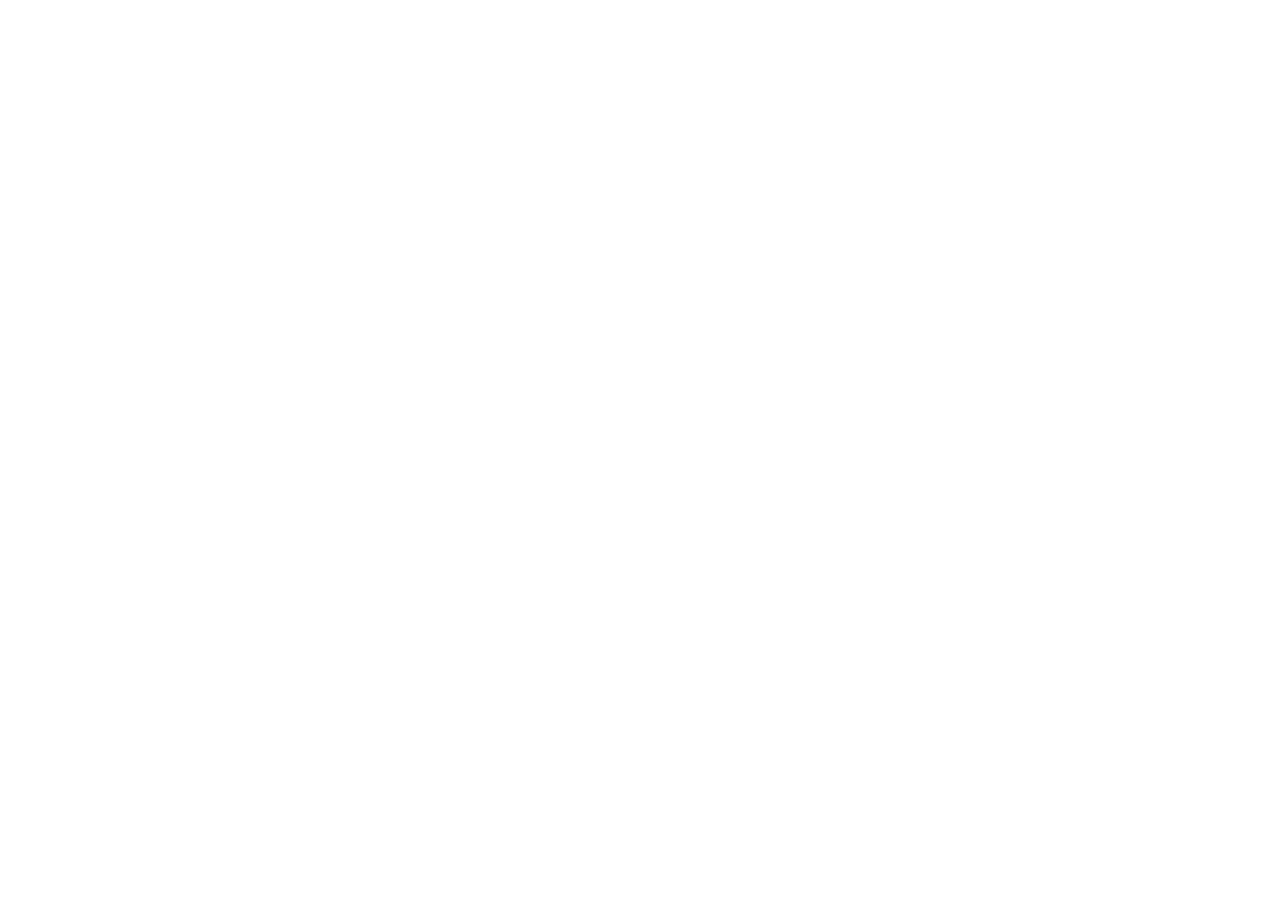
==== harjoitusajat.html @ 08e4cf1f "uusi" ====
<!DOCTYPE html>
<html lang="en">
<head>
    <meta charset="UTF-8">
    <meta name="viewport" content="width=device-width, initial-scale=1.0">
    <meta name="robots" content="noindex">
    <meta name="googlebot" content="noindex">
    <link rel="stylesheet" href="tyyli.css">
    <link href="https://fonts.googleapis.com/css?family=Rosario" rel="stylesheet"/>
    <link href='https://fonts.googleapis.com/css?family=Libre Franklin' rel='stylesheet'>
    <!--<meta keywords="Taekwondo Liminka">-->
    <title>Harhoitusajat</title>
</head>
<body>
    
</body>
</html>
---- tyyli.css ----
body {
    background-color: #ffff; /*#97c1a7*/
    
}

* {
    box-sizing: border-box;
}

.header {
    background-color: #97c1a7;
    padding: 10px;
    text-align: center;
}

/* Style the top navigation bar */
.topnav {
    overflow: hidden;
    background-color: #2f824f;
  }
  
  /* Style the topnav links jos laitay ne linkit siis tänne*/
  .topnav a {
    float: left;
    display: block;
    color: #f2f2f2;
    text-align: center;
    padding: 14px 16px;
    text-decoration: none;
  }
  
  /* Change color on hover eli mikä väri jos oot linkin päällä*/
  .topnav a:hover {
    background-color: #ddd;
    color: black;
  }

/* Create three equal columns that floats next to each other */
.column {
    float: left;
    width: 50%;
    padding: 15px;
  }
  
  /* Clear floats after the columns */
  .row::after {
    content: "";
    display: table;
    clear: both;
  }

  .footer {
    background-color: #004749;
    text-align: center;
    padding: 10px;
  }
  
  /* Responsive layout - makes the three columns stack on top of each other instead of next to each other */
  @media screen and (max-width:600px) {
    .column {
      width: 100%;
    }
  }

h1,h2 {
    font-family: "Rosario";
}

p {
    font-family: 'Libre Franklin';
}
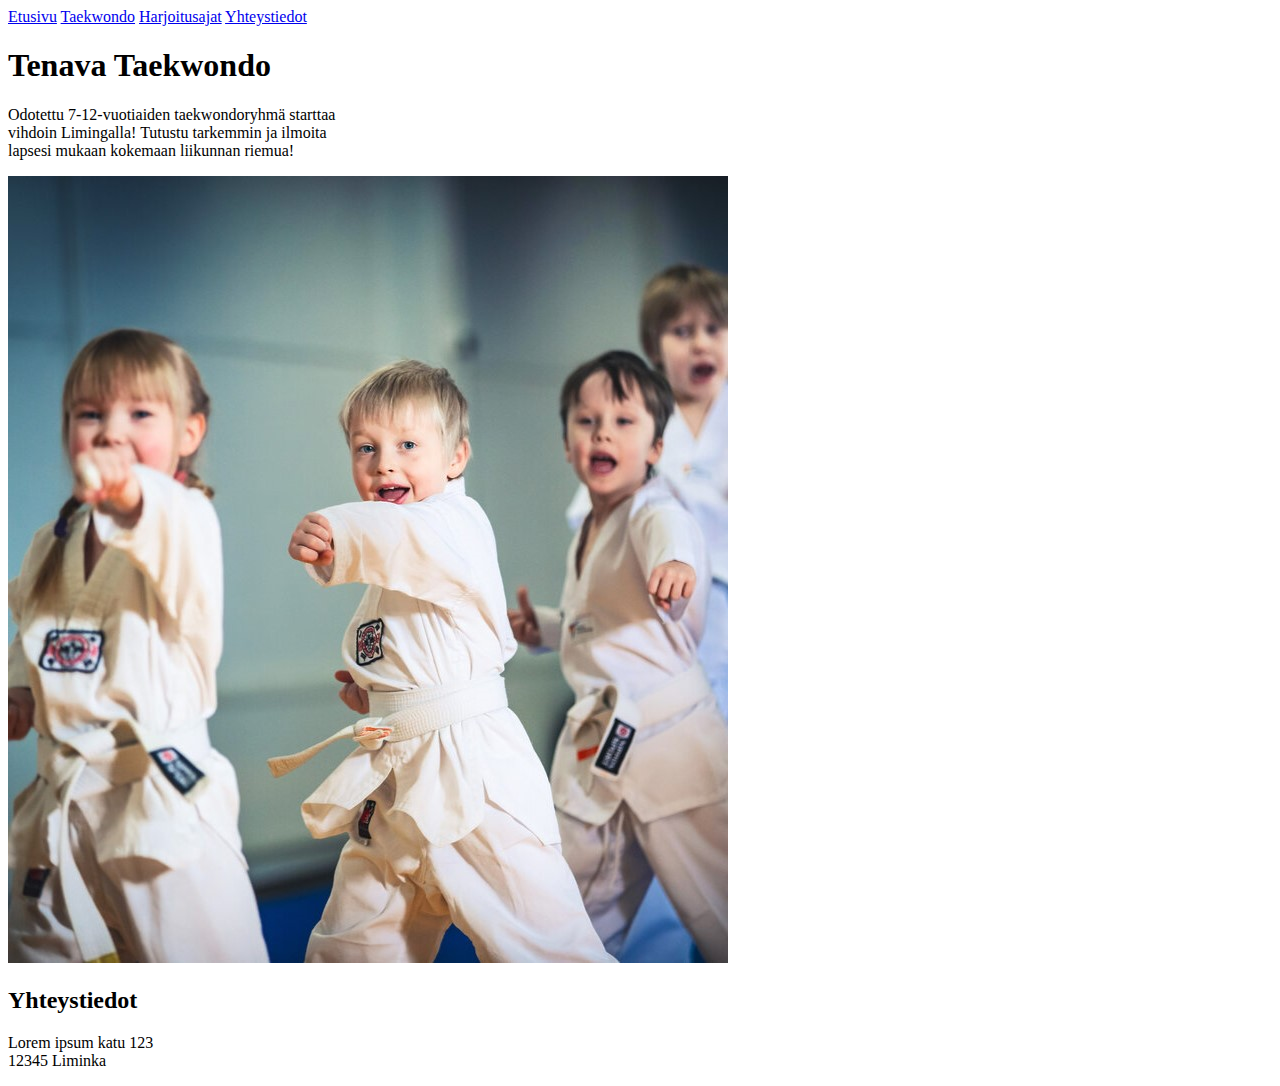
==== commit 5270e03e: "Lisätty kuvat ja alt tekstit" ====
--- a/harjoitusajat.html
+++ b/harjoitusajat.html
@@ -1,17 +1,43 @@
 <!DOCTYPE html>
-<html lang="en">
+<html lang="fi">
 <head>
     <meta charset="UTF-8">
     <meta name="viewport" content="width=device-width, initial-scale=1.0">
     <meta name="robots" content="noindex">
     <meta name="googlebot" content="noindex">
-    <link rel="stylesheet" href="tyyli.css">
+    <link rel="stylesheet" href="grid-tyyli.css">
     <link href="https://fonts.googleapis.com/css?family=Rosario" rel="stylesheet"/>
     <link href='https://fonts.googleapis.com/css?family=Libre Franklin' rel='stylesheet'>
-    <!--<meta keywords="Taekwondo Liminka">-->
-    <title>Harhoitusajat</title>
+    <meta keywords="Taekwondo Liminka">
+    <title>Tenava Taekwondo Liminka</title>
 </head>
 <body>
-    
+    <header>
+        <nav>
+            <a href="index.html">Etusivu</a>
+            <a href="taekwondo.html">Taekwondo</a>
+            <a href="harjoitusajat.html">Harjoitusajat</a>
+            <a href="yhteystiedot.html">Yhteystiedot</a>
+        </nav>
+    </header>
+    <div class="container">
+        <div class="content">
+            <div class="text-container">
+                <h1>Tenava Taekwondo</h1>
+                <p> Odotettu 7-12-vuotiaiden taekwondoryhmä starttaa
+                <br>vihdoin Limingalla! Tutustu tarkemmin ja ilmoita 
+                <br>lapsesi mukaan kokemaan liikunnan riemua!</p>
+             </div>
+
+            <div class="image-container">
+                <img src="Kuvat/harjoitusajat.jpg" alt="Iloiset lapset hymyilevät ja harjoittelevat taekwondoa muodossa.">
+            </div>
+        </div>
+    </div>
+    <footer>
+        <h2>Yhteystiedot</h2>
+        <p>Lorem ipsum katu 123 
+        <br>12345 Liminka</p>
+    </footer>
 </body>
 </html>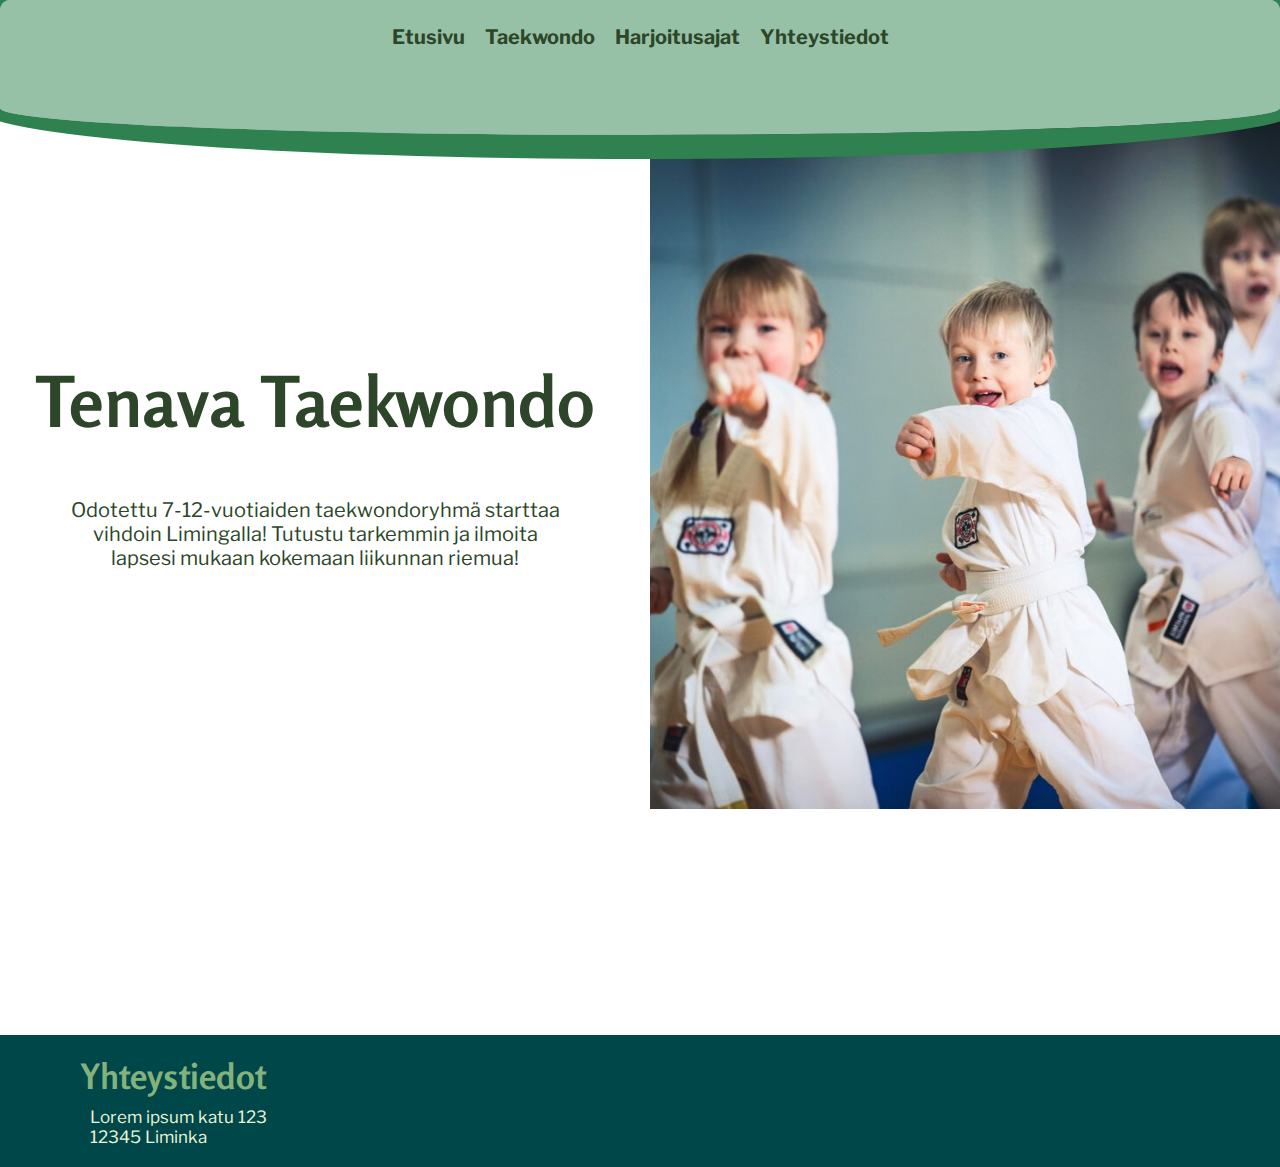
==== commit 2dbc3f74: "Korjattu tyyli-tiedostot" ====
--- a/harjoitusajat.html
+++ b/harjoitusajat.html
@@ -5,7 +5,7 @@
     <meta name="viewport" content="width=device-width, initial-scale=1.0">
     <meta name="robots" content="noindex">
     <meta name="googlebot" content="noindex">
-    <link rel="stylesheet" href="grid-tyyli.css">
+    <link rel="stylesheet" href="tyyli.css">
     <link href="https://fonts.googleapis.com/css?family=Rosario" rel="stylesheet"/>
     <link href='https://fonts.googleapis.com/css?family=Libre Franklin' rel='stylesheet'>
     <meta keywords="Taekwondo Liminka">
--- a/tyyli.css
+++ b/tyyli.css
@@ -0,0 +1,143 @@
+* {
+  margin: 0;
+  padding: 0;
+  box-sizing: border-box;
+}
+
+body, html {
+  height: 100%;
+}
+
+header {
+  grid-area: header;
+  background-color: #97c1a7;
+  color: #2d4629;
+  text-align: center;
+  padding: 25px 0;
+  margin: 0;
+  outline-style: solid;
+  outline-color: #2f824f;
+  outline-width: 24px;
+  width: 100%;
+  height: 15%;
+  position: relative;
+  border-top-left-radius: 10px;
+  border-top-right-radius: 10px;
+  border-bottom-left-radius: 50% 20%;
+  border-bottom-right-radius: 50% 20%;
+}
+
+
+header nav {
+  display: flex;
+  justify-content: center;
+}
+
+header nav a {
+  margin: 0 10px; /* Lisää hieman marginaalia linkkien väliin */
+  text-decoration: none;
+  color: #2d4629;
+  font-size: 20px;
+  font-family: 'Libre Franklin', sans-serif; /* Lisää fontti navigointilinkkeihin */
+  font-weight: bold; 
+}
+
+header nav a:hover {
+  text-decoration: underline; /* Lisää alaviiva linkkien päälle hiiren ollessa päällä */
+}
+
+
+footer {
+  grid-area: footer;
+  background-color: #004749;
+  color: white;
+  text-align: center;
+  padding: 20px 0;
+  margin: 0;
+}
+
+.container {
+  display: grid;
+  grid-template-rows: auto 1fr auto; /* Ensimmäinen rivi automaattisesti, toinen täyttää tilan, kolmas automaattisesti */
+  min-height: 100vh;
+}
+
+.content {
+  display: grid;
+  grid-template-columns: 1fr 1fr;
+  gap: 20px;
+  align-items: center;
+  margin-top: -15px;
+}
+
+.text-container {
+  background-color: white;
+  padding: 20px;
+  display: flex;
+  flex-direction: column;
+  justify-content: center; /* Keskittää tekstisisällön pystysuunnassa */
+  align-items: center; /* Keskittää tekstisisällön vaakasuunnassa */
+  text-align: center; /*POISTA JOS TEKSTI MENEE VÄÄRÄLLÄ LAILLA KESKELLE!!!!!!!!!!!!!!!!*/
+}
+
+
+.image-container {
+  background-color: lightgray;
+  display: flex;
+  justify-content: center;
+  align-items: center;
+}
+
+.image-container img {
+  max-width: 100%;
+  max-height: 100%;
+}
+
+.text-container h1 {
+  font-family: "Rosario";
+  text-align: center;
+  color: #2d4629;
+  font-size: 70px;
+}
+
+.text-container p {
+  margin-top: 55px; /* Lisää tilaa paragrafin yläpuolelle */
+  font-family: 'Libre Franklin';
+  color: #2d4629;
+  font-size: 20px;
+}
+
+
+h2 {
+  font-family: "Rosario";
+  color: #83b27c;
+  font-size: 35px; 
+  text-align: left;
+  margin-left: 80px;
+  margin-bottom: 10px;
+}
+
+footer p {
+  font-family: 'Libre Franklin';
+  font-size: 17px;
+  color: #e9f4d6;
+  text-align: left;
+  margin-left: 90px;
+}
+
+/*@media only screen and (max-width: 775px) { TÄÄ ON SE KOHTA KUN KUVA  KUTISTUUS
+  .content {
+      grid-template-columns: 1fr;
+  }
+
+
+
+
+  960px eteenpäin en halua, että teksti nousee lähelle headeriä
+} */
+
+@media only screen and (max-width: 780px) {
+  .content {
+      grid-template-columns: 1fr;
+  }
+}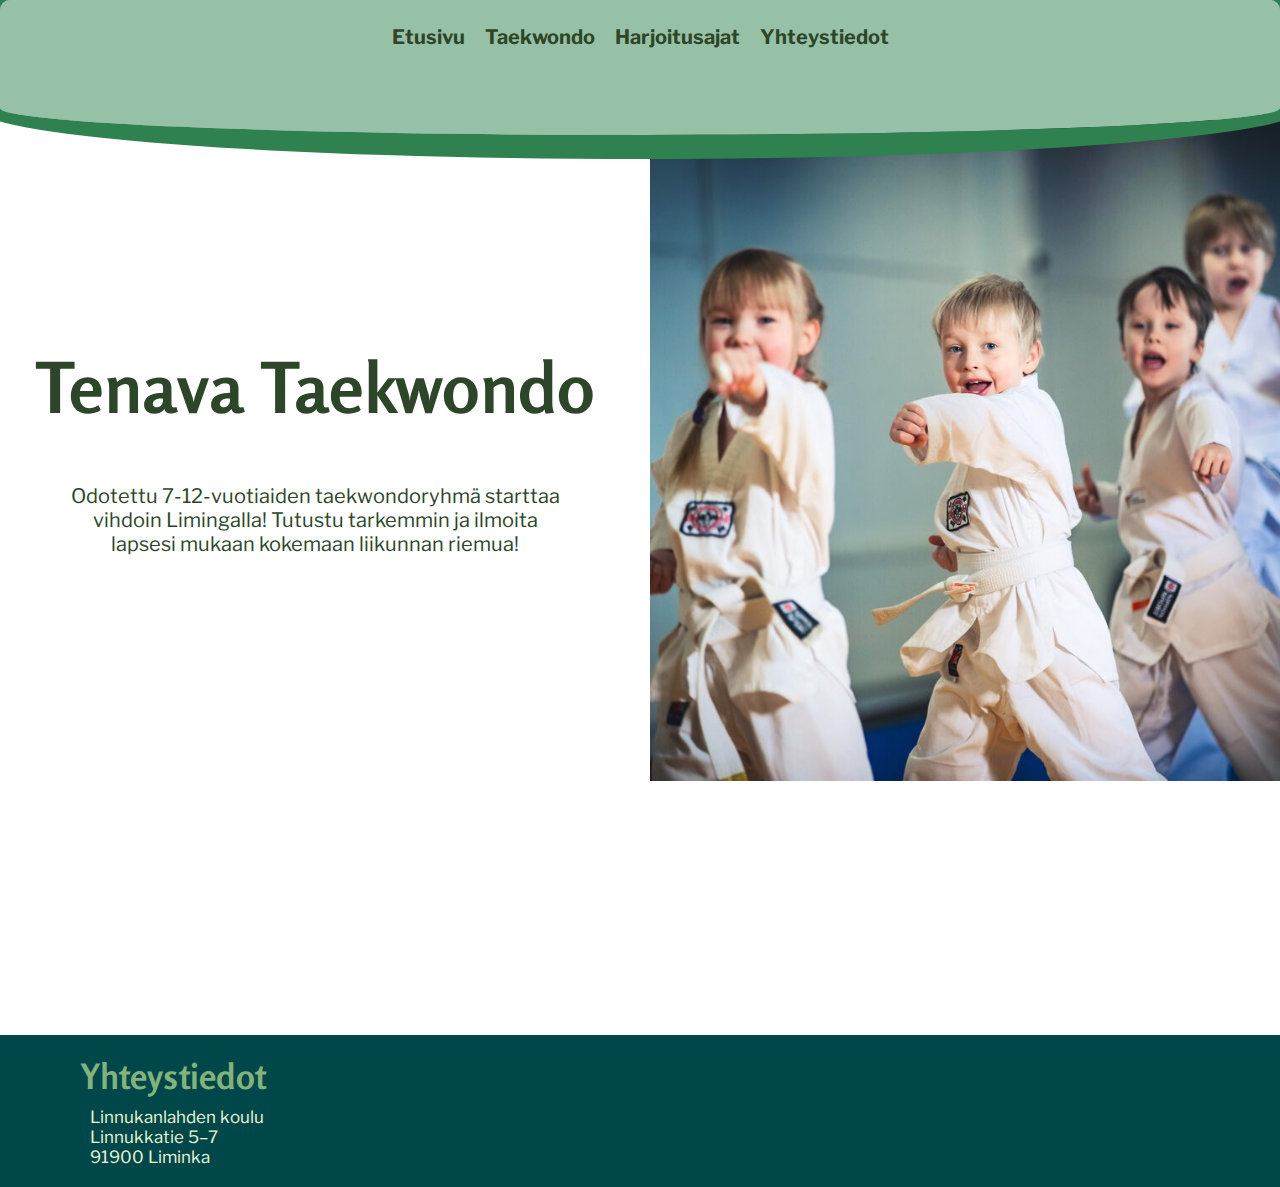
==== commit 5a4aa7d6: "Muutettu osoitetta" ====
--- a/harjoitusajat.html
+++ b/harjoitusajat.html
@@ -36,8 +36,9 @@
     </div>
     <footer>
         <h2>Yhteystiedot</h2>
-        <p>Lorem ipsum katu 123 
-        <br>12345 Liminka</p>
+        <p>Linnukanlahden koulu
+        <br>Linnukkatie 5–7
+        <br>91900 Liminka</p>
     </footer>
 </body>
 </html>--- a/tyyli.css
+++ b/tyyli.css
@@ -89,6 +89,7 @@
 }
 
 .image-container img {
+  width:100%;
   max-width: 100%;
   max-height: 100%;
 }
@@ -125,6 +126,42 @@
   margin-left: 90px;
 }
 
+
+
+
+
+
+
+/*TESTISSÄ PAINIKKEEN TEKEMINEN!!!!!!!!!!!!!!!!!!!!!!!*/
+.button-container {
+  display: flex;
+  justify-content: center;
+  margin-top: 30px; /* Säädä tarvittaessa */
+}
+
+.button {
+  margin: 0 10px; /* Lisää hieman marginaalia nappien väliin */
+  padding: 10px 20px; /* Lisää sisätilaa nappien ympärille */
+  font-size: 16px; /* Määritä fonttikoko */
+  background-color: #2f824f;
+  color: white; /* Määritä tekstin väri */
+  border: none; /* Poista reunukset */
+  border-radius: 50px; /* Lisää reunan pyöristys */
+  cursor: pointer; /* Muuta kohdistimen tyyliksi osoitin */
+}
+
+.button:hover {
+  background-color: #83b27c; /* Vaihda taustaväri hover-tilassa */
+}
+
+
+
+
+
+
+
+
+
 /*@media only screen and (max-width: 775px) { TÄÄ ON SE KOHTA KUN KUVA  KUTISTUUS
   .content {
       grid-template-columns: 1fr;
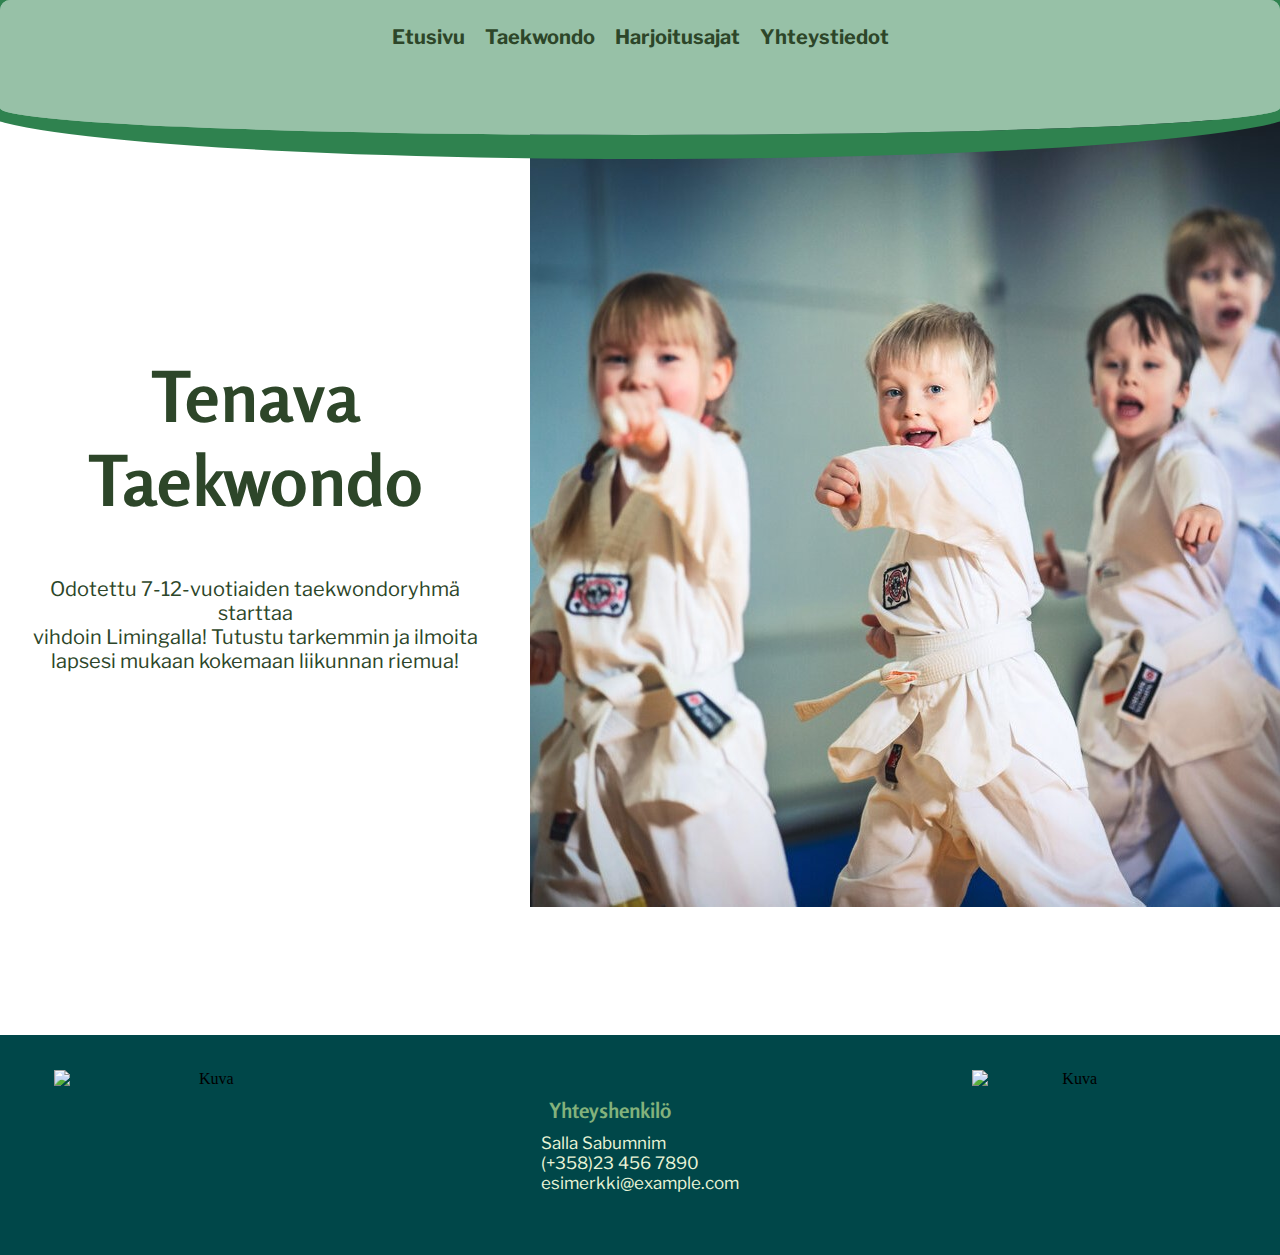
==== commit f1f9f768: "Päivitetyt footerit välilehtiin" ====
--- a/harjoitusajat.html
+++ b/harjoitusajat.html
@@ -35,10 +35,19 @@
         </div>
     </div>
     <footer>
-        <h2>Yhteystiedot</h2>
-        <p>Linnukanlahden koulu
-        <br>Linnukkatie 5–7
-        <br>91900 Liminka</p>
+
+        <div class="footer-column">
+            <img class="kuva1" src="logo1.png" alt="Kuva">
+        </div>
+
+        <div class="footer-column">
+            <h2>Yhteyshenkilö</h2>
+            <p>Salla Sabumnim <br>(+358)23 456 7890 <br>esimerkki@example.com</p>
+        </div>
+
+        <div class="footer-column">
+            <img class="kuva2" src="STKDL.png" alt="Kuva">
+        </div>
     </footer>
 </body>
 </html>--- a/tyyli.css
+++ b/tyyli.css
@@ -27,7 +27,6 @@
   border-bottom-right-radius: 50% 20%;
 }
 
-
 header nav {
   display: flex;
   justify-content: center;
@@ -44,16 +43,6 @@
 
 header nav a:hover {
   text-decoration: underline; /* Lisää alaviiva linkkien päälle hiiren ollessa päällä */
-}
-
-
-footer {
-  grid-area: footer;
-  background-color: #004749;
-  color: white;
-  text-align: center;
-  padding: 20px 0;
-  margin: 0;
 }
 
 .container {
@@ -80,7 +69,6 @@
   text-align: center; /*POISTA JOS TEKSTI MENEE VÄÄRÄLLÄ LAILLA KESKELLE!!!!!!!!!!!!!!!!*/
 }
 
-
 .image-container {
   background-color: lightgray;
   display: flex;
@@ -89,7 +77,7 @@
 }
 
 .image-container img {
-  width:100%;
+  width:100% /*Tämä tässä on taktinen virhe. Jostain syystä koodi toimii halutulla tavalla vain, kun tämä virhe tapahtuu.*/
   max-width: 100%;
   max-height: 100%;
 }
@@ -107,7 +95,6 @@
   color: #2d4629;
   font-size: 20px;
 }
-
 
 h2 {
   font-family: "Rosario";
@@ -118,21 +105,90 @@
   margin-bottom: 10px;
 }
 
+footer {
+  grid-area: footer;
+  background-color: #004749;
+  text-align: center;
+  padding: 20px 0;
+  margin: 0;
+  display: grid;
+  grid-template-columns: 1fr 1fr 1fr; 
+  grid-gap: 15px; /* Lisää tilaa sarakkeiden väliin */
+}
+.footer-column {
+  flex: 1; /* Jokainen sarakkeen leveys muuttuu joustavasti */
+  padding: 15px;
+  box-sizing: border-box;
+  background-color: #004749;
+  display: flex; /* Käytä flexboxia */
+  flex-direction: column; /* Aseta sisältö pystysuoraan */
+  justify-content: center; /* Keskittää sisällön pystysuunnassa */
+  align-items: center; /* Keskittää sisällön vaakasuunnassa */
+  
+}
+
+.kuva1 {
+  width: 80%;
+  max-width: 100%;
+  max-height: 100%;
+  min-width: 200px; /* Esimerkiksi */
+  min-height: 150px; /* Esimerkiksi */
+}
+
+.kuva2 {
+  width: 50%;
+  max-width: 100%;
+  max-height: 100%;
+  min-width: 200px; /* Esimerkiksi */
+  min-height: 150px;
+}
+
+
+
 footer p {
   font-family: 'Libre Franklin';
   font-size: 17px;
   color: #e9f4d6;
   text-align: left;
-  margin-left: 90px;
-}
-
-
-
-
-
-
-
-/*TESTISSÄ PAINIKKEEN TEKEMINEN!!!!!!!!!!!!!!!!!!!!!!!*/
+  margin-left: 0px;
+}
+
+footer h2 {
+  font-family: 'Rosario';
+  font-size: 21px;
+  color: #83b27c;
+  margin-left: -60px;
+  text-align: left;
+}
+
+
+/*
+.footer-column {
+  width: 33.33%; /* Jaa footerin leveys kolmanneksiin 
+  float: left; /* Aseta sarakkeet vierekkäin 
+  padding: 20px; /* Lisää sisätilaa sarakkeille 
+  box-sizing: border-box; /* Ota huomioon padding leveyttä laskettaessa 
+  background-color: #004749;
+}
+
+.footer-column h2 {
+  color: white;
+}
+
+.footer-column p, .footer-column a {
+  color: #e9f4d6;
+  text-decoration: none;
+  font-family: 'Libre Franklin';
+}
+
+.footer-column a:hover {
+  text-decoration: underline;
+}
+
+footer-text {
+  margin-left: -60px;
+}*/
+
 .button-container {
   display: flex;
   justify-content: center;
@@ -161,12 +217,10 @@
 
 
 
-
 /*@media only screen and (max-width: 775px) { TÄÄ ON SE KOHTA KUN KUVA  KUTISTUUS
   .content {
       grid-template-columns: 1fr;
   }
-
 
 
 
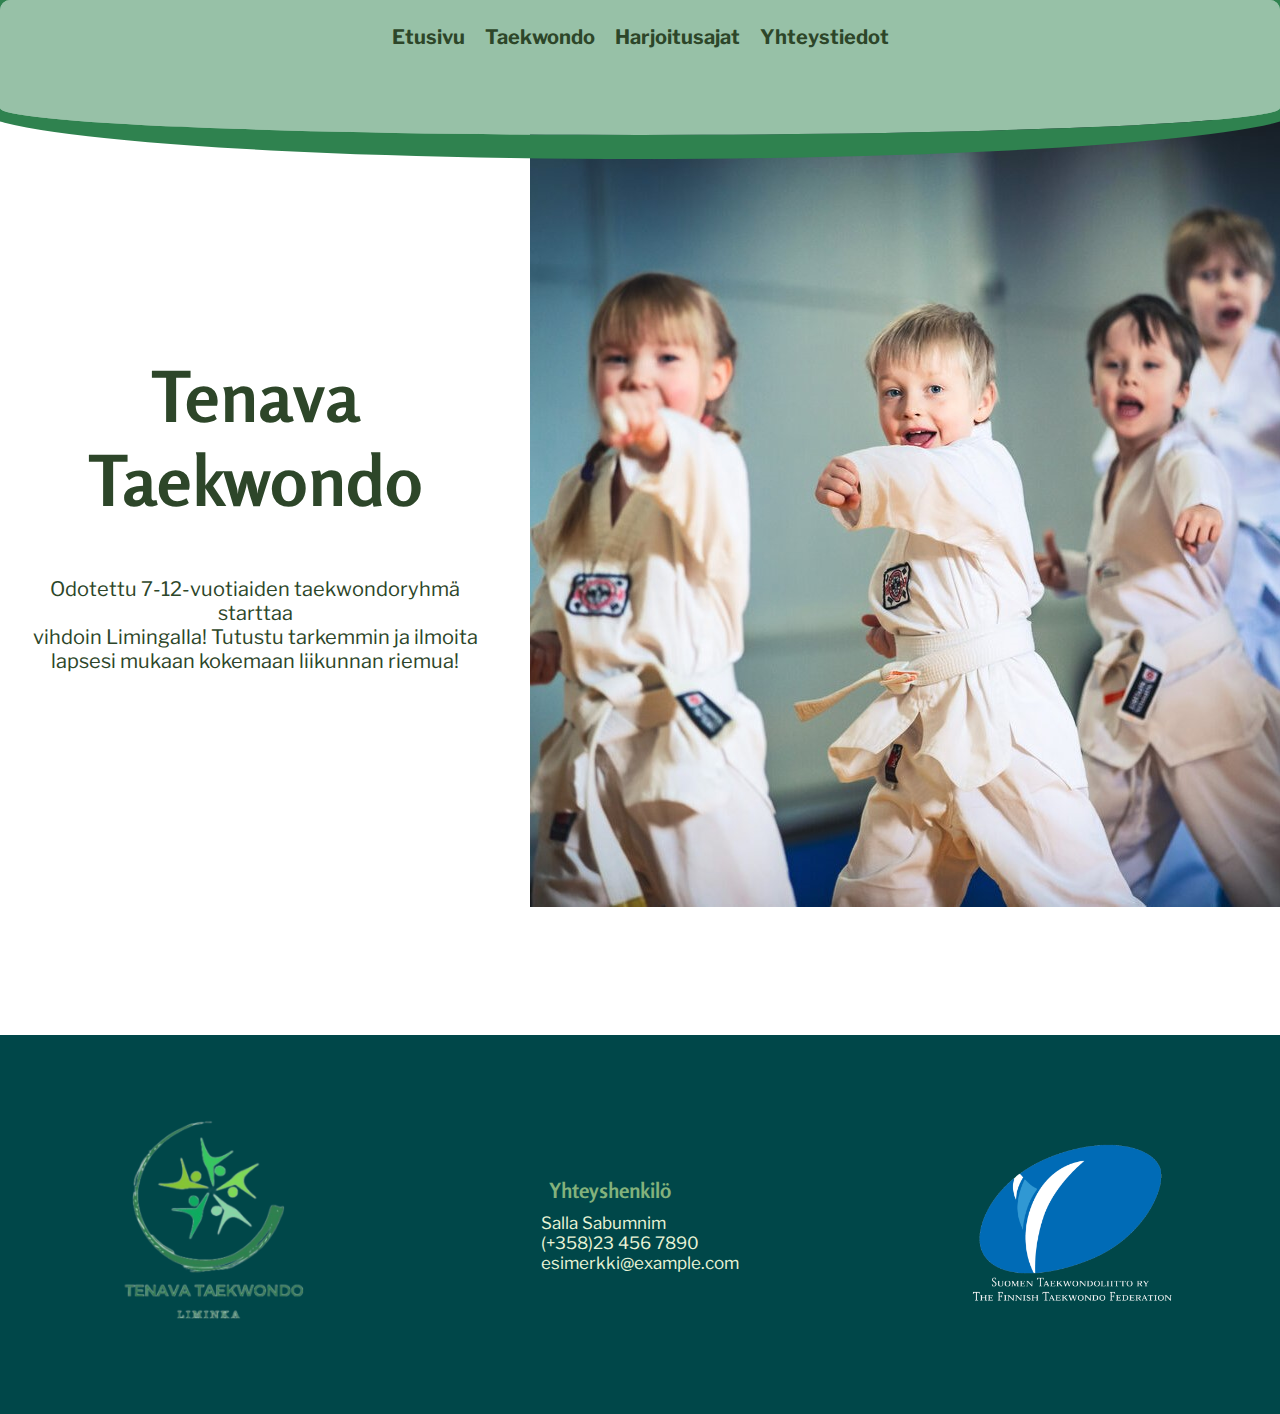
==== commit cb575ec5: "Kuvat päivitetty" ====
--- a/harjoitusajat.html
+++ b/harjoitusajat.html
@@ -37,7 +37,7 @@
     <footer>
 
         <div class="footer-column">
-            <img class="kuva1" src="logo1.png" alt="Kuva">
+            <img class="kuva1" src="Kuvat/logo1.png" alt="Kuva">
         </div>
 
         <div class="footer-column">
@@ -46,7 +46,7 @@
         </div>
 
         <div class="footer-column">
-            <img class="kuva2" src="STKDL.png" alt="Kuva">
+            <img class="kuva2" src="Kuvat/STKDL.png" alt="Kuva">
         </div>
     </footer>
 </body>
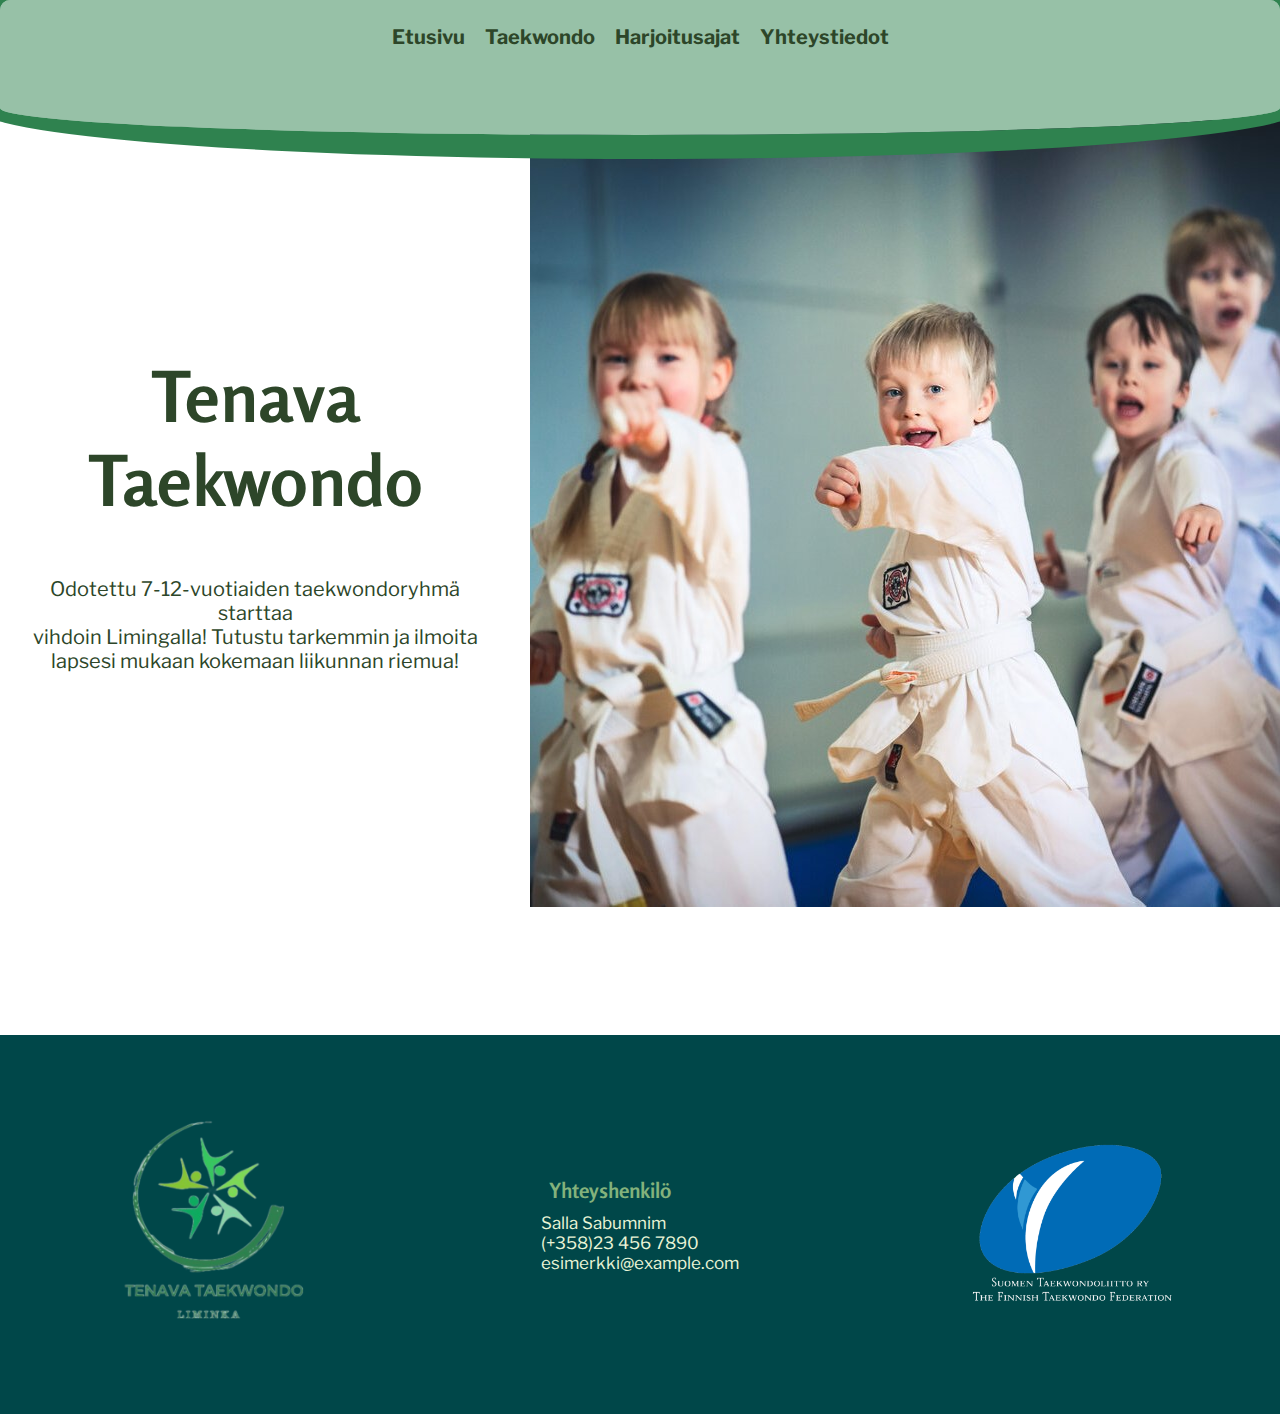
==== commit bd9ce7cc: "Päivitetty footerin alttekstit" ====
--- a/harjoitusajat.html
+++ b/harjoitusajat.html
@@ -37,7 +37,7 @@
     <footer>
 
         <div class="footer-column">
-            <img class="kuva1" src="Kuvat/logo1.png" alt="Kuva">
+            <img class="kuva1" src="Kuvat/logo1.png" alt="Tenava Taekwondo Liminka -logo">
         </div>
 
         <div class="footer-column">
@@ -46,7 +46,7 @@
         </div>
 
         <div class="footer-column">
-            <img class="kuva2" src="Kuvat/STKDL.png" alt="Kuva">
+            <img class="kuva2" src="Kuvat/STKDL.png" alt="Suomen Taekwondoliitto -logo">
         </div>
     </footer>
 </body>
